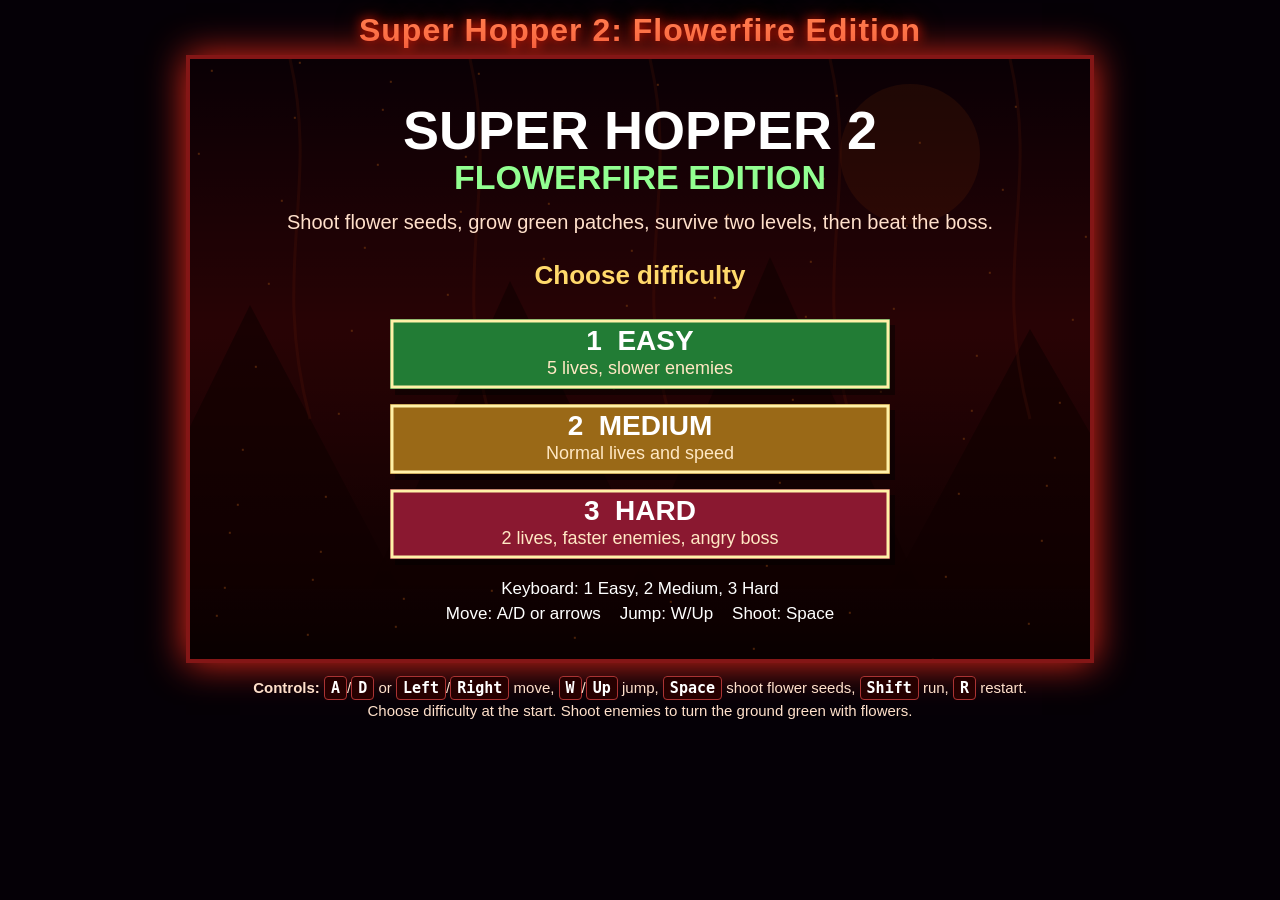
==== game.html @ 4d59dce2 "game" ====
<!doctype html>
<html>
<head>
  <meta charset="utf-8">
  <title>Super Hopper 2 - Flowerfire Edition</title>
  <style>
    body {
      margin: 0;
      background: #050006;
      color: white;
      font-family: Arial, sans-serif;
      text-align: center;
    }

    h1 {
      margin: 12px 0 6px;
      color: #ff7a4d;
      text-shadow: 0 0 12px #ff1d00, 0 0 24px #551100;
      letter-spacing: 1px;
    }

    canvas {
      background: #160006;
      border: 4px solid #841616;
      box-shadow: 0 0 35px #e6291a;
      max-width: 96vw;
      height: auto;
      image-rendering: auto;
    }

    .help {
      margin: 10px auto 18px;
      max-width: 900px;
      color: #ffe0cb;
      line-height: 1.45;
      font-size: 15px;
    }

    kbd {
      background: #260000;
      border: 1px solid #aa3333;
      border-radius: 4px;
      padding: 2px 6px;
      color: white;
      font-weight: bold;
    }
  </style>
</head>
<body>
  <h1>Super Hopper 2: Flowerfire Edition</h1>

  <canvas id="game" width="900" height="600"></canvas>

  <div class="help">
    <b>Controls:</b>
    <kbd>A</kbd>/<kbd>D</kbd> or <kbd>Left</kbd>/<kbd>Right</kbd> move,
    <kbd>W</kbd>/<kbd>Up</kbd> jump,
    <kbd>Space</kbd> shoot flower seeds,
    <kbd>Shift</kbd> run,
    <kbd>R</kbd> restart.
    <br>
    Choose difficulty at the start. Shoot enemies to turn the ground green with flowers.
  </div>

<script>
var canvas = document.getElementById("game");
var ctx = canvas.getContext("2d");

var W = 900;
var H = 600;
var TILE = 40;

var GRAVITY = 0.62;
var MAX_FALL = 15;
var WALK = 4.1;
var RUN = 6.2;
var JUMP = -15.4;
var FLOWER_SPEED = 9.8;

var CONFIGS = {
  easy: {
    label: "Easy",
    lives: 5,
    enemySpeed: 0.82,
    enemyCrowd: 0.72,
    trapCrowd: 0.65,
    enemySense: 500,
    bossHp: 8,
    bossSpeed: 1.15,
    bossCooldown: 100,
    shotSpeed: 4.4
  },
  medium: {
    label: "Medium",
    lives: 3,
    enemySpeed: 1.0,
    enemyCrowd: 1.0,
    trapCrowd: 1.0,
    enemySense: 620,
    bossHp: 10,
    bossSpeed: 1.55,
    bossCooldown: 78,
    shotSpeed: 5.2
  },
  hard: {
    label: "Hard",
    lives: 2,
    enemySpeed: 1.22,
    enemyCrowd: 1.32,
    trapCrowd: 1.25,
    enemySense: 760,
    bossHp: 13,
    bossSpeed: 1.95,
    bossCooldown: 58,
    shotSpeed: 6.0
  }
};

var keys = {};
var jumpPressed = false;
var shootPressed = false;

var state = "menu";
var level = 1;
var difficultyName = "";
var config = null;

var player;
var solids = [];
var coins = [];
var enemies = [];
var traps = [];
var flowerShots = [];
var enemyShots = [];
var gardens = [];
var boss = null;
var flag = null;

var cam = 0;
var score = 0;
var lives = 3;
var timer = 0;
var frame = 0;
var levelWidth = 900;
var levelStartScore = 0;

var menuButtons = [];

window.addEventListener("keydown", function(e) {
  keys[e.code] = true;

  if (e.code === "ArrowUp" || e.code === "KeyW") {
    jumpPressed = true;
  }

  if (e.code === "Space") {
    shootPressed = true;
  }

  if (state === "menu") {
    if (e.code === "Digit1" || e.code === "Numpad1") startDifficulty("easy");
    if (e.code === "Digit2" || e.code === "Numpad2") startDifficulty("medium");
    if (e.code === "Digit3" || e.code === "Numpad3") startDifficulty("hard");
  }

  if (e.code === "KeyR" && state !== "menu") {
    newGame(difficultyName || "medium");
  }

  if (
    e.code === "Space" ||
    e.code === "ArrowUp" ||
    e.code === "ArrowLeft" ||
    e.code === "ArrowRight"
  ) {
    e.preventDefault();
  }
});

window.addEventListener("keyup", function(e) {
  keys[e.code] = false;
});

canvas.addEventListener("click", function(e) {
  if (state !== "menu") return;

  var bounds = canvas.getBoundingClientRect();
  var mx = (e.clientX - bounds.left) * W / bounds.width;
  var my = (e.clientY - bounds.top) * H / bounds.height;

  for (var i = 0; i < menuButtons.length; i++) {
    var b = menuButtons[i];
    if (mx >= b.x && mx <= b.x + b.w && my >= b.y && my <= b.y + b.h) {
      startDifficulty(b.name);
      return;
    }
  }
});

function startDifficulty(name) {
  difficultyName = name;
  config = CONFIGS[name];
  newGame(name);
}

function rect(x, y, w, h, kind) {
  return {
    x: x,
    y: y,
    w: w,
    h: h,
    kind: kind || "solid"
  };
}

function hit(a, b) {
  return (
    a.x < b.x + b.w &&
    a.x + a.w > b.x &&
    a.y < b.y + b.h &&
    a.y + a.h > b.y
  );
}

function clamp(v, a, b) {
  return Math.max(a, Math.min(b, v));
}

function sign(v) {
  if (v < 0) return -1;
  if (v > 0) return 1;
  return 0;
}

function randFrom(n) {
  return Math.abs(Math.sin(n * 12.9898) * 43758.5453) % 1;
}

function makePlayer() {
  return {
    x: 80,
    y: 420,
    w: 28,
    h: 36,
    vx: 0,
    vy: 0,
    onGround: false,
    facing: 1,
    jumpBuffer: 0,
    coyote: 0,
    shootCooldown: 0
  };
}

function newGame(name) {
  difficultyName = name;
  config = CONFIGS[name];

  level = 1;
  score = 0;
  lives = config.lives;

  loadLevel();
}

function loadLevel() {
  player = makePlayer();

  solids = [];
  coins = [];
  enemies = [];
  traps = [];
  flowerShots = [];
  enemyShots = [];
  gardens = [];
  boss = null;
  flag = null;
  cam = 0;
  timer = 0;
  frame = frame || 0;
  state = "play";
  levelStartScore = score;

  if (level === 1) {
    buildLevelOne();
  } else if (level === 2) {
    buildLevelTwo();
  } else {
    buildBossLevel();
  }
}

function addSolid(x, y, w, h, kind) {
  solids.push(rect(x, y, w, h, kind));
}

function isGapColumn(c, gaps) {
  for (var i = 0; i < gaps.length; i++) {
    if (c >= gaps[i][0] && c < gaps[i][1]) return true;
  }
  return false;
}

function addGround(cols, gaps) {
  for (var c = 0; c < cols; c++) {
    if (!isGapColumn(c, gaps)) {
      addSolid(c * TILE, 520, TILE, TILE, "ground");
      addSolid(c * TILE, 560, TILE, TILE, "deep");
    }
  }
}

function addPlatform(col, y, length, kind) {
  for (var i = 0; i < length; i++) {
    addSolid((col + i) * TILE, y, TILE, TILE, kind || "platform");
  }
}

function addCoin(col, y) {
  coins.push(rect(col * TILE + 12, y, 16, 20, "coin"));
}

function addTrap(x, y) {
  traps.push({
    x: x,
    y: y,
    w: 38,
    h: 54,
    phase: Math.floor(x + y) % 100,
    alive: true
  });
}

function spawnEnemy(x, y, type) {
  var small = type !== "big";
  var w = small ? 24 : 32;
  var h = small ? 24 : 32;

  enemies.push({
    x: x,
    y: y,
    w: w,
    h: h,
    vx: 0,
    vy: 0,
    onGround: false,
    patrolDir: randFrom(x + y) > 0.5 ? 1 : -1,
    speed: (small ? 1.35 : 1.05) * config.enemySpeed * (0.9 + randFrom(x) * 0.28),
    alive: true,
    type: small ? "small" : "big",
    anim: Math.floor(randFrom(x * 2 + y) * 100),
    hitWall: false
  });
}

function addEnemyCluster(col, count, y) {
  var n = Math.max(1, Math.round(count * config.enemyCrowd));
  for (var i = 0; i < n; i++) {
    spawnEnemy((col + i * 0.82) * TILE, y || 470, "small");
  }
}

function addConfiguredTraps(list) {
  var limit = Math.ceil(list.length * config.trapCrowd);
  for (var i = 0; i < limit; i++) {
    addTrap(list[i][0], list[i][1]);
  }
}

function buildLevelOne() {
  var cols = 140;
  levelWidth = cols * TILE;

  var gaps = [
    [20, 23],
    [48, 51],
    [78, 81],
    [109, 112]
  ];

  addGround(cols, gaps);

  var platforms = [
    [6, 424, 4],
    [13, 360, 3],
    [24, 430, 4],
    [30, 325, 4],
    [38, 390, 5],
    [55, 400, 5],
    [63, 304, 3],
    [72, 420, 4],
    [84, 355, 5],
    [95, 300, 4],
    [114, 390, 4],
    [124, 320, 5]
  ];

  for (var i = 0; i < platforms.length; i++) {
    addPlatform(platforms[i][0], platforms[i][1], platforms[i][2], "platform");
  }

  var coinPlaces = [
    [7, 372], [8, 372], [14, 310], [15, 310],
    [25, 382], [26, 382], [31, 275], [32, 275],
    [39, 340], [40, 340], [56, 350], [57, 350],
    [63, 255], [64, 255], [73, 370], [74, 370],
    [85, 305], [86, 305], [96, 250], [97, 250],
    [115, 340], [116, 340], [125, 270], [126, 270],
    [21, 455], [49, 455], [79, 455], [110, 455]
  ];

  for (i = 0; i < coinPlaces.length; i++) {
    addCoin(coinPlaces[i][0], coinPlaces[i][1]);
  }

  var clusters = [
    [9, 3], [16, 3], [26, 4], [35, 4],
    [42, 5], [53, 5], [61, 3], [69, 5],
    [75, 3], [83, 6], [91, 5], [101, 6],
    [114, 4], [121, 5], [130, 4]
  ];

  for (i = 0; i < clusters.length; i++) {
    addEnemyCluster(clusters[i][0], clusters[i][1], 468);
  }

  spawnEnemy(14 * TILE, 310, "small");
  spawnEnemy(31 * TILE, 276, "small");
  spawnEnemy(56 * TILE, 350, "small");
  spawnEnemy(85 * TILE, 305, "small");
  spawnEnemy(96 * TILE, 250, "small");
  spawnEnemy(124 * TILE, 270, "small");

  addConfiguredTraps([
    [18 * TILE + 4, 466],
    [37 * TILE + 4, 466],
    [58 * TILE + 4, 346],
    [67 * TILE + 4, 466],
    [88 * TILE + 4, 466],
    [98 * TILE + 4, 246],
    [118 * TILE + 4, 466],
    [128 * TILE + 4, 266]
  ]);

  flag = rect(134 * TILE + 16, 180, 10, 340, "flag");
}

function buildLevelTwo() {
  var cols = 160;
  levelWidth = cols * TILE;

  var gaps = [
    [14, 17],
    [35, 38],
    [62, 65],
    [82, 86],
    [108, 112],
    [136, 139]
  ];

  addGround(cols, gaps);

  var platforms = [
    [5, 390, 5],
    [20, 430, 4],
    [26, 330, 5],
    [42, 390, 4],
    [50, 295, 4],
    [68, 420, 5],
    [76, 340, 5],
    [91, 405, 4],
    [99, 300, 5],
    [116, 380, 4],
    [124, 260, 4],
    [143, 395, 6],
    [151, 310, 4]
  ];

  for (var i = 0; i < platforms.length; i++) {
    addPlatform(platforms[i][0], platforms[i][1], platforms[i][2], "platform2");
  }

  var coinPlaces = [
    [6, 340], [7, 340], [21, 380], [22, 380],
    [27, 280], [28, 280], [43, 340], [44, 340],
    [51, 245], [52, 245], [69, 370], [70, 370],
    [77, 290], [78, 290], [92, 355], [93, 355],
    [100, 250], [101, 250], [117, 330], [118, 330],
    [125, 210], [126, 210], [144, 345], [145, 345],
    [152, 260], [153, 260],
    [15, 455], [36, 455], [63, 455], [83, 455],
    [109, 455], [137, 455]
  ];

  for (i = 0; i < coinPlaces.length; i++) {
    addCoin(coinPlaces[i][0], coinPlaces[i][1]);
  }

  var clusters = [
    [8, 5], [18, 4], [24, 5], [31, 5],
    [40, 6], [47, 5], [55, 6], [67, 7],
    [74, 5], [88, 7], [96, 6], [104, 5],
    [115, 7], [122, 6], [130, 6], [141, 7],
    [150, 5]
  ];

  for (i = 0; i < clusters.length; i++) {
    addEnemyCluster(clusters[i][0], clusters[i][1], 468);
  }

  spawnEnemy(27 * TILE, 280, "small");
  spawnEnemy(51 * TILE, 245, "small");
  spawnEnemy(77 * TILE, 290, "small");
  spawnEnemy(100 * TILE, 250, "small");
  spawnEnemy(125 * TILE, 210, "small");
  spawnEnemy(152 * TILE, 260, "small");

  addConfiguredTraps([
    [12 * TILE + 4, 466],
    [29 * TILE + 4, 276],
    [41 * TILE + 4, 466],
    [52 * TILE + 4, 241],
    [59 * TILE + 4, 466],
    [72 * TILE + 4, 466],
    [79 * TILE + 4, 286],
    [94 * TILE + 4, 466],
    [102 * TILE + 4, 246],
    [122 * TILE + 4, 466],
    [126 * TILE + 4, 206],
    [133 * TILE + 4, 466],
    [147 * TILE + 4, 341],
    [154 * TILE + 4, 466]
  ]);

  flag = rect(156 * TILE + 16, 180, 10, 340, "flag");
}

function buildBossLevel() {
  levelWidth = 1200;
  player.x = 90;
  player.y = 420;

  for (var c = 0; c < 30; c++) {
    addSolid(c * TILE, 520, TILE, TILE, "ground");
    addSolid(c * TILE, 560, TILE, TILE, "deep");
  }

  for (var r = 0; r < 13; r++) {
    addSolid(0, r * TILE, TILE, TILE, "wall");
    addSolid(29 * TILE, r * TILE, TILE, TILE, "wall");
  }

  addPlatform(5, 400, 4, "platform2");
  addPlatform(20, 400, 4, "platform2");
  addPlatform(11, 300, 5, "platform2");
  addPlatform(3, 245, 3, "platform");
  addPlatform(23, 245, 3, "platform");

  addCoin(5, 350);
  addCoin(6, 350);
  addCoin(21, 350);
  addCoin(22, 350);
  addCoin(12, 250);
  addCoin(13, 250);
  addCoin(14, 250);

  addTrap(440, 466);
  addTrap(710, 466);
  addTrap(510, 246);

  spawnEnemy(305, 468, "small");
  spawnEnemy(350, 468, "small");
  spawnEnemy(790, 468, "small");
  spawnEnemy(835, 468, "small");

  boss = {
    x: 850,
    y: 405,
    w: 102,
    h: 115,
    vx: -1.2,
    hp: config.bossHp,
    maxHp: config.bossHp,
    cooldown: 80,
    inv: 0,
    dead: false,
    deathTimer: 130,
    summonTimer: 200
  };
}

function moveEntity(e, dx, dy) {
  var i;
  var s;

  if (dx !== 0) {
    e.x += dx;

    for (i = 0; i < solids.length; i++) {
      s = solids[i];

      if (hit(e, s)) {
        if (dx > 0) {
          e.x = s.x - e.w;
        } else {
          e.x = s.x + s.w;
        }

        e.vx = 0;
        e.hitWall = true;
      }
    }
  }

  if (dy !== 0) {
    e.y += dy;
    e.onGround = false;

    for (i = 0; i < solids.length; i++) {
      s = solids[i];

      if (hit(e, s)) {
        if (dy > 0) {
          e.y = s.y - e.h;
          e.onGround = true;
        } else {
          e.y = s.y + s.h;
        }

        e.vy = 0;
      }
    }
  }
}

function pointHitsSolid(x, y) {
  for (var i = 0; i < solids.length; i++) {
    var s = solids[i];
    if (x >= s.x && x <= s.x + s.w && y >= s.y && y <= s.y + s.h) {
      return true;
    }
  }

  return false;
}

function hasGroundAhead(e, dir) {
  var footX = dir > 0 ? e.x + e.w + 5 : e.x - 5;
  var footY = e.y + e.h + 12;
  return pointHitsSolid(footX, footY);
}

function surfaceBelow(x, y) {
  var best = 999999;

  for (var i = 0; i < solids.length; i++) {
    var s = solids[i];

    if (x >= s.x - 4 && x <= s.x + s.w + 4 && s.y >= y - 8 && s.y < best) {
      best = s.y;
    }
  }

  if (best === 999999) return y;
  return best;
}

function createGarden(cx, cy) {
  var sy = surfaceBelow(cx, cy - 20);
  var width = 100 + Math.floor(randFrom(cx + frame) * 55);

  gardens.push({
    x: cx - width / 2,
    y: sy,
    w: width,
    seed: Math.floor(cx * 7 + cy * 3 + frame)
  });

  if (gardens.length > 100) {
    gardens.shift();
  }
}

function updatePlayer() {
  var speed = keys.ShiftLeft || keys.ShiftRight ? RUN : WALK;

  var left = keys.ArrowLeft || keys.KeyA;
  var right = keys.ArrowRight || keys.KeyD;

  var target = 0;

  if (left) target -= speed;
  if (right) target += speed;

  if (target > player.vx) {
    player.vx = Math.min(player.vx + 0.65, target);
  } else if (target < player.vx) {
    player.vx = Math.max(player.vx - 0.65, target);
  } else {
    player.vx *= 0.82;
  }

  if (target > 0) player.facing = 1;
  if (target < 0) player.facing = -1;

  if (player.onGround) {
    player.coyote = 7;
  } else {
    player.coyote--;
  }

  if (jumpPressed) {
    player.jumpBuffer = 8;
  } else {
    player.jumpBuffer--;
  }

  if (player.jumpBuffer > 0 && player.coyote > 0) {
    player.vy = JUMP;
    player.jumpBuffer = 0;
    player.coyote = 0;
    player.onGround = false;
  }

  var jumpHeld = keys.ArrowUp || keys.KeyW;

  if (player.vy < 0 && !jumpHeld) {
    player.vy += GRAVITY * 1.25;
  }

  player.vy += GRAVITY;

  if (player.vy > MAX_FALL) {
    player.vy = MAX_FALL;
  }

  moveEntity(player, player.vx, 0);
  moveEntity(player, 0, player.vy);

  if (player.x < 40 && level === 3) player.x = 40;
  if (player.x < 0) player.x = 0;
  if (player.x + player.w > levelWidth) player.x = levelWidth - player.w;

  if (player.shootCooldown > 0) {
    player.shootCooldown--;
  }

  if ((keys.Space || shootPressed) && player.shootCooldown <= 0) {
    shootFlower();
  }
}

function shootFlower() {
  var dir = player.facing;
  var sx = dir > 0 ? player.x + player.w + 8 : player.x - 8;
  var sy = player.y + 16;

  flowerShots.push({
    x: sx,
    y: sy,
    w: 26,
    h: 16,
    vx: dir * FLOWER_SPEED,
    vy: 0,
    dir: dir,
    life: 80,
    spin: 0,
    alive: true
  });

  player.shootCooldown = 13;
}

function projectileRect(p) {
  return rect(p.x - p.w / 2, p.y - p.h / 2, p.w, p.h, "shot");
}

function killEnemy(e, byFlower) {
  if (!e.alive) return;

  e.alive = false;
  score += byFlower ? 180 : 120;

  createGarden(e.x + e.w / 2, e.y + e.h);
}

function killTrap(t) {
  if (!t.alive) return;

  t.alive = false;
  score += 250;
  createGarden(t.x + t.w / 2, t.y + t.h);
}

function updateFlowerShots() {
  for (var i = 0; i < flowerShots.length; i++) {
    var p = flowerShots[i];

    if (!p.alive) continue;

    p.x += p.vx;
    p.y += p.vy + Math.sin((frame + p.x) * 0.08) * 0.08;
    p.spin += 0.3 * p.dir;
    p.life--;

    if (p.life <= 0 || p.x < cam - 80 || p.x > cam + W + 80 || p.y < -80 || p.y > H + 80) {
      p.alive = false;
      continue;
    }

    var pr = projectileRect(p);

    for (var e = 0; e < enemies.length; e++) {
      if (enemies[e].alive && hit(pr, enemies[e])) {
        killEnemy(enemies[e], true);
        p.alive = false;
        break;
      }
    }

    if (!p.alive) continue;

    for (var t = 0; t < traps.length; t++) {
      if (traps[t].alive && hit(pr, traps[t])) {
        killTrap(traps[t]);
        p.alive = false;
        break;
      }
    }

    if (!p.alive) continue;

    if (boss && !boss.dead && hit(pr, boss)) {
      damageBoss(1);
      p.alive = false;
      continue;
    }

    for (var s = 0; s < solids.length; s++) {
      if (hit(pr, solids[s])) {
        p.alive = false;
        break;
      }
    }
  }

  flowerShots = flowerShots.filter(function(p) {
    return p.alive;
  });

  enemies = enemies.filter(function(e) {
    return e.alive;
  });

  traps = traps.filter(function(t) {
    return t.alive;
  });
}

function updateEnemies() {
  for (var i = 0; i < enemies.length; i++) {
    var e = enemies[i];

    if (!e.alive) continue;

    if (Math.abs(e.x - player.x) > 1500 && level !== 3) {
      continue;
    }

    var ecx = e.x + e.w / 2;
    var ecy = e.y + e.h / 2;
    var pcx = player.x + player.w / 2;
    var pcy = player.y + player.h / 2;

    var dx = pcx - ecx;
    var dy = pcy - ecy;

    var seesPlayer = Math.abs(dx) < config.enemySense && Math.abs(dy) < 280;
    var dir = seesPlayer ? sign(dx) : e.patrolDir;

    if (dir === 0) dir = e.patrolDir;

    if (e.onGround && !hasGroundAhead(e, dir)) {
      if (!seesPlayer || Math.abs(dx) > 70) {
        e.patrolDir *= -1;
        dir = e.patrolDir;
        e.vx *= -0.3;
      }
    }

    var targetSpeed = dir * e.speed * (seesPlayer ? 1.22 : 0.72);

    e.vx += (targetSpeed - e.vx) * 0.075;
    e.vx = clamp(e.vx, -3.2 * config.enemySpeed, 3.2 * config.enemySpeed);

    e.vy += GRAVITY;
    if (e.vy > MAX_FALL) e.vy = MAX_FALL;

    e.hitWall = false;
    moveEntity(e, e.vx, 0);

    if (e.hitWall && !seesPlayer) {
      e.patrolDir *= -1;
    }

    moveEntity(e, 0, e.vy);

    if (e.y > H + 200) {
      e.alive = false;
      continue;
    }

    if (hit(player, e)) {
      var stomp = player.vy > 0 && player.y + player.h - e.y < 22;

      if (stomp) {
        killEnemy(e, false);
        player.vy = -9.5;
      } else {
        loseLife();
        return;
      }
    }
  }

  enemies = enemies.filter(function(e) {
    return e.alive;
  });
}

function trapOpenAmount(t) {
  return (Math.sin((frame + t.phase) / 18) + 1) / 2;
}

function updateTraps() {
  for (var i = 0; i < traps.length; i++) {
    var t = traps[i];
    if (!t.alive) continue;

    var open = trapOpenAmount(t);
    var danger = rect(t.x + 4, t.y + 10, t.w - 8, t.h - 10, "trap");

    if (open > 0.36 && hit(player, danger)) {
      loseLife();
      return;
    }
  }
}

function updateCoins() {
  for (var i = coins.length - 1; i >= 0; i--) {
    if (hit(player, coins[i])) {
      coins.splice(i, 1);
      score += 100;
    }
  }
}

function updateBoss() {
  if (!boss) return;

  if (boss.dead) {
    boss.deathTimer--;

    if (boss.deathTimer % 18 === 0) {
      createGarden(
        boss.x + 15 + randFrom(boss.deathTimer) * boss.w,
        boss.y + boss.h
      );
    }

    if (boss.deathTimer <= 0) {
      state = "win";
      score += 3000;
    }

    return;
  }

  if (boss.inv > 0) boss.inv--;

  var pcx = player.x + player.w / 2;
  var bcx = boss.x + boss.w / 2;
  var dir = pcx < bcx ? -1 : 1;

  var desired = dir * config.bossSpeed;
  boss.vx += (desired - boss.vx) * 0.035;
  boss.vx = clamp(boss.vx, -2.8, 2.8);

  boss.x += boss.vx;

  if (boss.x < 55) {
    boss.x = 55;
    boss.vx = Math.abs(boss.vx);
  }

  if (boss.x + boss.w > levelWidth - 55) {
    boss.x = levelWidth - 55 - boss.w;
    boss.vx = -Math.abs(boss.vx);
  }

  boss.cooldown--;

  if (boss.cooldown <= 0) {
    shootBoss();
    var hurtFactor = boss.hp < boss.maxHp / 2 ? 0.72 : 1;
    boss.cooldown = Math.floor(config.bossCooldown * hurtFactor);
  }

  boss.summonTimer--;

  if (boss.hp <= boss.maxHp * 0.55 && boss.summonTimer <= 0) {
    spawnEnemy(boss.x + boss.w / 2 - 30, 468, "small");
    spawnEnemy(boss.x + boss.w / 2 + 15, 468, "small");
    boss.summonTimer = difficultyName === "hard" ? 150 : 210;
  }

  if (hit(player, boss)) {
    var stomp = player.vy > 0 && player.y + player.h - boss.y < 34;

    if (stomp) {
      player.vy = -12;
      damageBoss(1);
    } else if (boss.inv <= 0) {
      loseLife();
      return;
    }
  }
}

function damageBoss(amount) {
  if (!boss || boss.dead || boss.inv > 0) return;

  boss.hp -= amount;
  boss.inv = 18;
  score += 420;

  if (boss.hp <= 0) {
    boss.hp = 0;
    boss.dead = true;
    boss.deathTimer = 130;
    enemyShots = [];
    enemies = [];
    traps = [];

    createGarden(boss.x + boss.w * 0.25, boss.y + boss.h);
    createGarden(boss.x + boss.w * 0.5, boss.y + boss.h);
    createGarden(boss.x + boss.w * 0.75, boss.y + boss.h);
  }
}

function shootBoss() {
  if (!boss || boss.dead) return;

  var bx = boss.x + boss.w / 2;
  var by = boss.y + 47;
  var px = player.x + player.w / 2;
  var py = player.y + player.h / 2;

  var angle = Math.atan2(py - by, px - bx);
  var spreads;

  if (boss.hp > boss.maxHp * 0.65) {
    spreads = [0];
  } else if (boss.hp > boss.maxHp * 0.35) {
    spreads = [-0.22, 0, 0.22];
  } else {
    spreads = [-0.42, -0.21, 0, 0.21, 0.42];
  }

  if (difficultyName === "hard" && boss.hp <= boss.maxHp * 0.55) {
    spreads.push(-0.62);
    spreads.push(0.62);
  }

  for (var i = 0; i < spreads.length; i++) {
    var a = angle + spreads[i];

    enemyShots.push({
      x: bx,
      y: by,
      r: 8,
      vx: Math.cos(a) * config.shotSpeed,
      vy: Math.sin(a) * config.shotSpeed,
      life: 160,
      alive: true
    });
  }
}

function updateEnemyShots() {
  for (var i = 0; i < enemyShots.length; i++) {
    var b = enemyShots[i];

    if (!b.alive) continue;

    b.x += b.vx;
    b.y += b.vy;
    b.life--;

    if (b.life <= 0 || b.x < -80 || b.x > levelWidth + 80 || b.y < -80 || b.y > H + 80) {
      b.alive = false;
      continue;
    }

    var br = rect(b.x - b.r, b.y - b.r, b.r * 2, b.r * 2, "enemyShot");

    if (hit(player, br)) {
      loseLife();
      return;
    }

    for (var s = 0; s < solids.length; s++) {
      if (hit(br, solids[s])) {
        b.alive = false;
        break;
      }
    }
  }

  enemyShots = enemyShots.filter(function(b) {
    return b.alive;
  });
}

function loseLife() {
  if (state !== "play") return;

  lives--;

  if (lives <= 0) {
    state = "gameover";
  } else {
    score = levelStartScore;
    state = "dead";
    timer = 80;
    player.vy = -10;
  }
}

function update() {
  frame++;

  if (state === "menu") {
    jumpPressed = false;
    shootPressed = false;
    return;
  }

  if (state === "play") {
    updatePlayer();

    if (state !== "play") return;

    updateFlowerShots();
    updateCoins();
    updateTraps();

    if (state !== "play") return;

    updateEnemies();

    if (state !== "play") return;

    updateBoss();
    updateEnemyShots();

    if (state !== "play") return;

    if (flag && hit(player, flag)) {
      state = "levelclear";
      timer = 115;
      score += 1000 + level * 500;
    }

    if (player.y > H + 120) {
      loseLife();
    }
  } else if (state === "dead") {
    timer--;
    player.vy += GRAVITY;
    player.y += player.vy;

    if (timer <= 0) {
      loadLevel();
    }
  } else if (state === "levelclear") {
    timer--;

    if (timer <= 0) {
      level++;
      loadLevel();
    }
  }

  if (player) {
    cam = player.x - W / 3;
    cam = clamp(cam, 0, Math.max(0, levelWidth - W));
  }

  jumpPressed = false;
  shootPressed = false;
}

function drawBackground() {
  var mode = level || 1;

  var g = ctx.createLinearGradient(0, 0, 0, H);

  if (mode === 1) {
    g.addColorStop(0, "#16000b");
    g.addColorStop(0.45, "#5a070b");
    g.addColorStop(1, "#140000");
  } else if (mode === 2) {
    g.addColorStop(0, "#10001d");
    g.addColorStop(0.45, "#401060");
    g.addColorStop(1, "#08200f");
  } else {
    g.addColorStop(0, "#050008");
    g.addColorStop(0.5, "#230024");
    g.addColorStop(1, "#080000");
  }

  ctx.fillStyle = g;
  ctx.fillRect(0, 0, W, H);

  ctx.save();
  ctx.translate(-cam * 0.08, 0);

  ctx.fillStyle = mode === 2 ? "rgba(70, 180, 90, 0.14)" : "rgba(255, 90, 20, 0.18)";
  ctx.beginPath();
  ctx.arc(720, 95, 70, 0, Math.PI * 2);
  ctx.fill();

  ctx.fillStyle = mode === 2 ? "rgba(0, 40, 24, 0.55)" : "rgba(35, 0, 0, 0.62)";

  for (var i = 0; i < 16; i++) {
    var x = i * 260 - 200;
    var peak = 270 - (i % 4) * 24;

    ctx.beginPath();
    ctx.moveTo(x - 140, 530);
    ctx.lineTo(x, peak);
    ctx.lineTo(x + 150, 530);
    ctx.closePath();
    ctx.fill();
  }

  ctx.restore();

  ctx.save();
  ctx.translate(-cam * 0.18, 0);

  for (i = 0; i < 18; i++) {
    var vx = i * 180 - 80;
    ctx.strokeStyle = mode === 2 ? "rgba(40, 190, 80, 0.20)" : "rgba(255, 72, 20, 0.16)";
    ctx.lineWidth = 3;
    ctx.beginPath();
    ctx.moveTo(vx, 0);
    ctx.bezierCurveTo(vx + 30, 130, vx - 20, 210, vx + 20, 360);
    ctx.stroke();
  }

  ctx.restore();

  for (i = 0; i < 90; i++) {
    var sx = (i * 83 + frame * 0.38) % W;
    var sy = (i * 47 - frame * 0.65) % H;
    if (sy < 0) sy += H;

    if (mode === 2) {
      ctx.fillStyle = "rgba(145, 255, 155, 0.48)";
    } else {
      ctx.fillStyle = "rgba(255, 120, 30, 0.62)";
    }

    ctx.fillRect(sx, sy, 2, 2);
  }
}

function drawWorld() {
  drawSolids();
  drawGardens();
  drawCoins();
  drawTraps();

  if (flag) {
    drawFlag();
  }

  for (var i = 0; i < enemies.length; i++) {
    drawEnemy(enemies[i]);
  }

  if (boss) {
    drawBoss();
  }

  for (i = 0; i < flowerShots.length; i++) {
    drawFlowerShot(flowerShots[i]);
  }

  for (i = 0; i < enemyShots.length; i++) {
    drawEnemyShot(enemyShots[i]);
  }

  drawPlayer();
}

function drawSolids() {
  for (var i = 0; i < solids.length; i++) {
    var s = solids[i];

    if (s.x + s.w < cam - 60 || s.x > cam + W + 60) continue;

    var x = Math.round(s.x - cam);
    var y = Math.round(s.y);
    var r = randFrom(s.x * 0.1 + s.y);

    if (s.kind === "ground") {
      ctx.fillStyle = level === 2 ? "#16351c" : "#54120c";
      ctx.fillRect(x, y, s.w, s.h);

      ctx.fillStyle = level === 2 ? "#39b95a" : "#ff4a16";
      ctx.fillRect(x, y, s.w, 7);

      ctx.fillStyle = level === 2 ? "#276b33" : "#8a2114";
      ctx.fillRect(x, y + 7, s.w, s.h - 7);

      ctx.strokeStyle = level === 2 ? "#7cff93" : "#ff8d44";
      ctx.lineWidth = 1;
      ctx.strokeRect(x + 0.5, y + 0.5, s.w - 1, s.h - 1);

      drawTileCracks(x, y, s.w, s.h, r);
    } else if (s.kind === "deep") {
      ctx.fillStyle = level === 2 ? "#0c1d12" : "#240704";
      ctx.fillRect(x, y, s.w, s.h);

      ctx.strokeStyle = level === 2 ? "#143b1f" : "#55110b";
      ctx.strokeRect(x, y, s.w, s.h);
    } else if (s.kind === "wall") {
      ctx.fillStyle = "#190019";
      ctx.fillRect(x, y, s.w, s.h);

      ctx.strokeStyle = "#6b1d76";
      ctx.strokeRect(x, y, s.w, s.h);

      drawTileCracks(x, y, s.w, s.h, r);
    } else {
      ctx.fillStyle = s.kind === "platform2" ? "#284121" : "#4a1117";
      ctx.fillRect(x, y, s.w, s.h);

      ctx.fillStyle = s.kind === "platform2" ? "#45c968" : "#ff5c36";
      ctx.fillRect(x, y, s.w, 6);

      ctx.strokeStyle = s.kind === "platform2" ? "#8cff9f" : "#ffa07d";
      ctx.strokeRect(x + 1, y + 1, s.w - 2, s.h - 2);

      drawTileCracks(x, y, s.w, s.h, r);
    }
  }
}

function drawTileCracks(x, y, w, h, r) {
  ctx.strokeStyle = "rgba(0,0,0,0.32)";
  ctx.lineWidth = 2;

  ctx.beginPath();
  ctx.moveTo(x + 8 + r * 8, y + 16);
  ctx.lineTo(x + 18 + r * 7, y + 22);
  ctx.lineTo(x + 15 + r * 5, y + 30);
  ctx.stroke();

  ctx.strokeStyle = "rgba(255,255,255,0.08)";
  ctx.lineWidth = 1;
  ctx.beginPath();
  ctx.moveTo(x + 3, y + 10);
  ctx.lineTo(x + w - 5, y + 8);
  ctx.stroke();
}

function drawGardens() {
  for (var i = 0; i < gardens.length; i++) {
    var p = gardens[i];

    if (p.x + p.w < cam - 80 || p.x > cam + W + 80) continue;

    var x = p.x - cam;
    var y = p.y;

    ctx.fillStyle = "rgba(45, 220, 89, 0.85)";
    ctx.beginPath();
    ctx.ellipse(x + p.w / 2, y - 3, p.w / 2, 12, 0, 0, Math.PI * 2);
    ctx.fill();

    ctx.fillStyle = "#1b9b44";
    ctx.fillRect(x + 4, y - 8, p.w - 8, 10);

    for (var k = 0; k < 11; k++) {
      var fx = x + 8 + ((p.seed + k * 23) % Math.max(12, p.w - 18));
      var fh = 10 + ((p.seed + k * 7) % 12);
      var fy = y - 8;

      ctx.strokeStyle = "#116b2c";
      ctx.lineWidth = 2;
      ctx.beginPath();
      ctx.moveTo(fx, fy);
      ctx.lineTo(fx + Math.sin((frame + k) / 8) * 2, fy - fh);
      ctx.stroke();

      drawTinyFlower(fx + Math.sin((frame + k) / 8) * 2, fy - fh, 3 + (k % 2), k);
    }
  }
}

function drawTinyFlower(x, y, size, k) {
  var colors = ["#fff3a1", "#ff8fd6", "#ffffff", "#a8f8ff", "#ffd0a1"];
  ctx.fillStyle = colors[k % colors.length];

  for (var i = 0; i < 5; i++) {
    var a = i * Math.PI * 2 / 5;
    ctx.beginPath();
    ctx.ellipse(x + Math.cos(a) * size, y + Math.sin(a) * size, size, size * 0.65, a, 0, Math.PI * 2);
    ctx.fill();
  }

  ctx.fillStyle = "#ffe25a";
  ctx.beginPath();
  ctx.arc(x, y, size * 0.7, 0, Math.PI * 2);
  ctx.fill();
}

function drawCoins() {
  for (var i = 0; i < coins.length; i++) {
    var c = coins[i];

    if (c.x + c.w < cam || c.x > cam + W) continue;

    var cx = c.x - cam + c.w / 2;
    var cy = c.y + c.h / 2;
    var spin = Math.abs(Math.cos(frame / 12 + c.x)) * 7 + 3;

    ctx.fillStyle = "rgba(255, 190, 60, 0.25)";
    ctx.beginPath();
    ctx.arc(cx, cy, 18, 0, Math.PI * 2);
    ctx.fill();

    ctx.fillStyle = "#ffcc40";
    ctx.beginPath();
    ctx.ellipse(cx, cy, spin, 11, 0, 0, Math.PI * 2);
    ctx.fill();

    ctx.strokeStyle = "#ff5200";
    ctx.lineWidth = 2;
    ctx.stroke();

    ctx.fillStyle = "#fff29c";
    ctx.fillRect(cx - 2, cy - 7, 4, 14);
  }
}

function drawTraps() {
  for (var i = 0; i < traps.length; i++) {
    var t = traps[i];

    if (t.x + t.w < cam - 60 || t.x > cam + W + 60) continue;

    var x = t.x - cam;
    var y = t.y;
    var open = trapOpenAmount(t);
    var jaw = 6 + open * 16;

    ctx.strokeStyle = "#0f722d";
    ctx.lineWidth = 5;
    ctx.beginPath();
    ctx.moveTo(x + t.w / 2, y + t.h);
    ctx.bezierCurveTo(x + t.w / 2 - 8, y + 36, x + t.w / 2 + 9, y + 20, x + t.w / 2, y + 8);
    ctx.stroke();

    ctx.fillStyle = "#1f9d43";
    ctx.beginPath();
    ctx.ellipse(x + 9, y + 33, 10, 5, -0.5, 0, Math.PI * 2);
    ctx.ellipse(x + 29, y + 38, 10, 5, 0.5, 0, Math.PI * 2);
    ctx.fill();

    ctx.fillStyle = "#b50f3b";
    ctx.beginPath();
    ctx.ellipse(x + t.w / 2, y + 12 - jaw / 2, 20, 14, -0.25, 0, Math.PI * 2);
    ctx.fill();

    ctx.fillStyle = "#e51b50";
    ctx.beginPath();
    ctx.ellipse(x + t.w / 2, y + 20 + jaw / 2, 20, 14, 0.25, 0, Math.PI * 2);
    ctx.fill();

    ctx.fillStyle = "#fff8d8";

    for (var k = 0; k < 5; k++) {
      ctx.beginPath();
      ctx.moveTo(x + 6 + k * 7, y + 12);
      ctx.lineTo(x + 9 + k * 7, y + 19 + jaw * 0.35);
      ctx.lineTo(x + 12 + k * 7, y + 12);
      ctx.fill();

      ctx.beginPath();
      ctx.moveTo(x + 6 + k * 7, y + 21);
      ctx.lineTo(x + 9 + k * 7, y + 14 - jaw * 0.35);
      ctx.lineTo(x + 12 + k * 7, y + 21);
      ctx.fill();
    }

    ctx.fillStyle = "#641020";
    ctx.beginPath();
    ctx.ellipse(x + t.w / 2, y + 17, 9, 5 + open * 5, 0, 0, Math.PI * 2);
    ctx.fill();
  }
}

function drawFlag() {
  var fx = flag.x - cam;
  var fy = flag.y;

  ctx.fillStyle = "#2a1208";
  ctx.fillRect(fx, fy, flag.w, flag.h);

  ctx.fillStyle = "#72e074";
  ctx.beginPath();
  ctx.moveTo(fx + flag.w, fy + 18);
  ctx.lineTo(fx + flag.w + 58, fy + 36);
  ctx.lineTo(fx + flag.w, fy + 58);
  ctx.closePath();
  ctx.fill();

  ctx.fillStyle = "#fff6a8";
  ctx.font = "bold 16px Arial";
  ctx.fillText("GO", fx + flag.w + 12, fy + 43);

  ctx.fillStyle = "#35b64d";
  ctx.fillRect(fx - 12, fy + flag.h - 12, 34, 12);

  for (var i = 0; i < 5; i++) {
    drawTinyFlower(fx - 8 + i * 8, fy + flag.h - 14, 3, i);
  }
}

function drawEnemy(e) {
  if (e.x + e.w < cam - 60 || e.x > cam + W + 60) return;

  var x = Math.round(e.x - cam);
  var y = Math.round(e.y);
  var bob = Math.sin((frame + e.anim) / 8) * 2;

  ctx.fillStyle = "rgba(0,0,0,0.28)";
  ctx.beginPath();
  ctx.ellipse(x + e.w / 2, y + e.h + 3, e.w / 2, 5, 0, 0, Math.PI * 2);
  ctx.fill();

  ctx.fillStyle = e.type === "big" ? "#b91620" : "#c72726";
  ctx.beginPath();
  ctx.ellipse(x + e.w / 2, y + e.h / 2 + bob, e.w / 2, e.h / 2, 0, 0, Math.PI * 2);
  ctx.fill();

  ctx.fillStyle = "#ffbb6a";
  ctx.beginPath();
  ctx.moveTo(x + 5, y + 6 + bob);
  ctx.lineTo(x + 1, y - 5 + bob);
  ctx.lineTo(x + 13, y + 4 + bob);
  ctx.closePath();
  ctx.fill();

  ctx.beginPath();
  ctx.moveTo(x + e.w - 5, y + 6 + bob);
  ctx.lineTo(x + e.w - 1, y - 5 + bob);
  ctx.lineTo(x + e.w - 13, y + 4 + bob);
  ctx.closePath();
  ctx.fill();

  ctx.fillStyle = "#fff9de";
  ctx.beginPath();
  ctx.arc(x + e.w * 0.35, y + 10 + bob, 4, 0, Math.PI * 2);
  ctx.arc(x + e.w * 0.65, y + 10 + bob, 4, 0, Math.PI * 2);
  ctx.fill();

  var look = e.vx >= 0 ? 1 : -1;

  ctx.fillStyle = "#080000";
  ctx.beginPath();
  ctx.arc(x + e.w * 0.35 + look, y + 11 + bob, 1.8, 0, Math.PI * 2);
  ctx.arc(x + e.w * 0.65 + look, y + 11 + bob, 1.8, 0, Math.PI * 2);
  ctx.fill();

  ctx.strokeStyle = "#2b0000";
  ctx.lineWidth = 2;
  ctx.beginPath();
  ctx.moveTo(x + 7, y + e.h - 2);
  ctx.lineTo(x + 3, y + e.h + 4);
  ctx.moveTo(x + e.w - 7, y + e.h - 2);
  ctx.lineTo(x + e.w - 3, y + e.h + 4);
  ctx.stroke();
}

function drawFlowerShot(p) {
  var x = p.x - cam;
  var y = p.y;

  ctx.save();
  ctx.translate(x, y);
  ctx.rotate(p.spin);

  ctx.strokeStyle = "#2cc45a";
  ctx.lineWidth = 3;
  ctx.beginPath();
  ctx.moveTo(-12, 0);
  ctx.lineTo(8, 0);
  ctx.stroke();

  ctx.fillStyle = "#34d665";
  ctx.beginPath();
  ctx.ellipse(-3, -5, 6, 3, -0.6, 0, Math.PI * 2);
  ctx.ellipse(1, 5, 6, 3, 0.6, 0, Math.PI * 2);
  ctx.fill();

  for (var i = 0; i < 6; i++) {
    var a = i * Math.PI * 2 / 6;
    ctx.fillStyle = i % 2 === 0 ? "#fff4a5" : "#ff8bd4";
    ctx.beginPath();
    ctx.ellipse(10 + Math.cos(a) * 5, Math.sin(a) * 5, 5, 3, a, 0, Math.PI * 2);
    ctx.fill();
  }

  ctx.fillStyle = "#ffe14e";
  ctx.beginPath();
  ctx.arc(10, 0, 4, 0, Math.PI * 2);
  ctx.fill();

  ctx.restore();
}

function drawEnemyShot(b) {
  var x = b.x - cam;
  var y = b.y;

  ctx.fillStyle = "rgba(255, 44, 0, 0.28)";
  ctx.beginPath();
  ctx.arc(x, y, b.r + 7, 0, Math.PI * 2);
  ctx.fill();

  ctx.fillStyle = "#ff541c";
  ctx.beginPath();
  ctx.arc(x, y, b.r, 0, Math.PI * 2);
  ctx.fill();

  ctx.strokeStyle = "#ffd87a";
  ctx.lineWidth = 2;
  ctx.beginPath();
  ctx.moveTo(x - b.r - 4, y);
  ctx.lineTo(x + b.r + 4, y);
  ctx.moveTo(x, y - b.r - 4);
  ctx.lineTo(x, y + b.r + 4);
  ctx.stroke();
}

function drawPlayer() {
  if (!player) return;

  var x = Math.round(player.x - cam);
  var y = Math.round(player.y);
  var runAnim = Math.sin(frame / 5) * Math.min(1, Math.abs(player.vx) / RUN);
  var dir = player.facing;

  ctx.fillStyle = "rgba(0,0,0,0.28)";
  ctx.beginPath();
  ctx.ellipse(x + player.w / 2, y + player.h + 4, 17, 5, 0, 0, Math.PI * 2);
  ctx.fill();

  ctx.fillStyle = "#f1e7dc";
  ctx.fillRect(x + 5, y + 15, 18, 18);

  ctx.fillStyle = "#ff5a32";
  ctx.fillRect(x + 7, y + 18, 14, 8);

  ctx.fillStyle = "#7bdc6b";
  ctx.fillRect(x + 3, y + 14, 5, 16);

  ctx.fillStyle = "#fff3e9";
  ctx.beginPath();
  ctx.arc(x + 14, y + 9, 12, 0, Math.PI * 2);
  ctx.fill();

  ctx.fillStyle = "#ff6a3b";
  ctx.beginPath();
  ctx.ellipse(x + 14 + dir * 3, y + 9, 8, 5, 0, 0, Math.PI * 2);
  ctx.fill();

  ctx.fillStyle = "#1a0b08";
  ctx.beginPath();
  ctx.arc(x + 14 + dir * 7, y + 6, 2, 0, Math.PI * 2);
  ctx.fill();

  ctx.strokeStyle = "#1a0b08";
  ctx.lineWidth = 3;
  ctx.beginPath();
  ctx.moveTo(x + 9, y + 33);
  ctx.lineTo(x + 7 - runAnim * 5, y + 39);
  ctx.moveTo(x + 20, y + 33);
  ctx.lineTo(x + 22 + runAnim * 5, y + 39);
  ctx.stroke();

  ctx.strokeStyle = "#2fc461";
  ctx.lineWidth = 4;
  ctx.beginPath();
  ctx.moveTo(x + 16 + dir * 10, y + 20);
  ctx.lineTo(x + 16 + dir * 19, y + 17);
  ctx.stroke();

  drawTinyFlower(x + 16 + dir * 22, y + 17, 3, 2);
}

function drawBoss() {
  if (!boss) return;

  if (boss.dead && Math.floor(frame / 5) % 2 === 0) {
    drawBossHealth();
    return;
  }

  var x = Math.round(boss.x - cam);
  var y = Math.round(boss.y);

  var bodyColor = "#9e0b35";
  if (boss.hp <= boss.maxHp * 0.65) bodyColor = "#c51632";
  if (boss.hp <= boss.maxHp * 0.35) bodyColor = "#ff341a";
  if (boss.inv > 0 && Math.floor(frame / 3) % 2 === 0) bodyColor = "#fff7dc";

  ctx.fillStyle = "rgba(0,0,0,0.35)";
  ctx.beginPath();
  ctx.ellipse(x + boss.w / 2, y + boss.h + 5, 54, 9, 0, 0, Math.PI * 2);
  ctx.fill();

  ctx.fillStyle = bodyColor;
  ctx.beginPath();
  ctx.ellipse(x + boss.w / 2, y + 62, boss.w / 2, 58, 0, 0, Math.PI * 2);
  ctx.fill();

  ctx.fillStyle = "#ffbf70";
  ctx.beginPath();
  ctx.moveTo(x + 18, y + 18);
  ctx.lineTo(x + 28, y - 18);
  ctx.lineTo(x + 48, y + 24);
  ctx.closePath();
  ctx.fill();

  ctx.beginPath();
  ctx.moveTo(x + boss.w - 18, y + 18);
  ctx.lineTo(x + boss.w - 28, y - 18);
  ctx.lineTo(x + boss.w - 48, y + 24);
  ctx.closePath();
  ctx.fill();

  ctx.fillStyle = "#fff8e8";
  ctx.beginPath();
  ctx.arc(x + 36, y + 43, 11, 0, Math.PI * 2);
  ctx.arc(x + 66, y + 43, 11, 0, Math.PI * 2);
  ctx.fill();

  var look = player && player.x + player.w / 2 < boss.x + boss.w / 2 ? -2 : 2;

  ctx.fillStyle = "#ff1500";
  ctx.beginPath();
  ctx.arc(x + 37 + look, y + 44, 5, 0, Math.PI * 2);
  ctx.arc(x + 67 + look, y + 44, 5, 0, Math.PI * 2);
  ctx.fill();

  ctx.fillStyle = "#ffd35c";
  ctx.fillRect(x + 25, y + 78, 53, 12);

  ctx.fillStyle = "#2b0000";
  for (var i = 0; i < 5; i++) {
    ctx.beginPath();
    ctx.moveTo(x + 30 + i * 10, y + 90);
    ctx.lineTo(x + 34 + i * 10, y + 100);
    ctx.lineTo(x + 38 + i * 10, y + 90);
    ctx.fill();
  }

  ctx.strokeStyle = "#641020";
  ctx.lineWidth = 5;
  ctx.beginPath();
  ctx.moveTo(x + 8, y + 80);
  ctx.quadraticCurveTo(x - 30, y + 52, x + 5, y + 35);
  ctx.moveTo(x + boss.w - 8, y + 80);
  ctx.quadraticCurveTo(x + boss.w + 30, y + 52, x + boss.w - 5, y + 35);
  ctx.stroke();

  drawBossHealth();
}

function drawBossHealth() {
  if (!boss) return;

  var x = 275;
  var y = 58;
  var w = 350;
  var h = 18;

  ctx.fillStyle = "rgba(0,0,0,0.8)";
  ctx.fillRect(x - 4, y - 4, w + 8, h + 8);

  ctx.fillStyle = "#3a0010";
  ctx.fillRect(x, y, w, h);

  var ratio = boss.hp / boss.maxHp;

  ctx.fillStyle = ratio > 0.35 ? "#ff3150" : "#ff831c";
  ctx.fillRect(x, y, w * ratio, h);

  ctx.strokeStyle = "#ffd686";
  ctx.lineWidth = 2;
  ctx.strokeRect(x, y, w, h);

  ctx.fillStyle = "white";
  ctx.font = "bold 20px Arial";
  ctx.fillText("BOSS", x - 70, y + 16);
}

function drawHUD() {
  ctx.textAlign = "left";
  ctx.font = "bold 22px Arial";

  var title = "LEVEL " + level + "/3   " + config.label.toUpperCase() + "   SCORE " + score + "   LIVES " + lives;

  ctx.fillStyle = "rgba(0,0,0,0.75)";
  ctx.fillText(title, 22, 30);

  ctx.fillStyle = "#ffffff";
  ctx.fillText(title, 20, 28);

  ctx.font = "bold 17px Arial";

  var sub = "SPACE shoots flowers  |  W/UP jumps";

  if (level < 3) {
    sub += "  |  Embers left: " + coins.length;
  } else {
    sub += "  |  Defeat the garden demon";
  }

  ctx.fillStyle = "#ffe28a";
  ctx.fillText(sub, 20, 56);
}

function banner(title, sub) {
  ctx.fillStyle = "rgba(0,0,0,0.72)";
  ctx.fillRect(0, 0, W, H);

  ctx.textAlign = "center";

  ctx.font = "bold 62px Arial";
  ctx.fillStyle = "#ffffff";
  ctx.fillText(title, W / 2, H / 2 - 34);

  ctx.font = "bold 24px Arial";
  ctx.fillStyle = "#ffe28a";
  ctx.fillText(sub, W / 2, H / 2 + 28);

  ctx.textAlign = "left";
}

function drawMenu() {
  cam = 0;
  level = level || 1;

  drawBackground();

  ctx.fillStyle = "rgba(0,0,0,0.55)";
  ctx.fillRect(0, 0, W, H);

  ctx.textAlign = "center";

  ctx.font = "bold 54px Arial";
  ctx.fillStyle = "#ffffff";
  ctx.fillText("SUPER HOPPER 2", W / 2, 90);

  ctx.font = "bold 34px Arial";
  ctx.fillStyle = "#92ff91";
  ctx.fillText("FLOWERFIRE EDITION", W / 2, 130);

  ctx.font = "20px Arial";
  ctx.fillStyle = "#ffe0cb";
  ctx.fillText("Shoot flower seeds, grow green patches, survive two levels, then beat the boss.", W / 2, 170);

  ctx.font = "bold 26px Arial";
  ctx.fillStyle = "#ffd96b";
  ctx.fillText("Choose difficulty", W / 2, 225);

  menuButtons = [
    {
      name: "easy",
      label: "1  EASY",
      desc: "5 lives, slower enemies",
      x: 200,
      y: 260,
      w: 500,
      h: 70,
      color: "#227c35"
    },
    {
      name: "medium",
      label: "2  MEDIUM",
      desc: "Normal lives and speed",
      x: 200,
      y: 345,
      w: 500,
      h: 70,
      color: "#9a6917"
    },
    {
      name: "hard",
      label: "3  HARD",
      desc: "2 lives, faster enemies, angry boss",
      x: 200,
      y: 430,
      w: 500,
      h: 70,
      color: "#8a1830"
    }
  ];

  for (var i = 0; i < menuButtons.length; i++) {
    var b = menuButtons[i];

    ctx.fillStyle = "rgba(0,0,0,0.45)";
    ctx.fillRect(b.x + 5, b.y + 6, b.w, b.h);

    ctx.fillStyle = b.color;
    ctx.fillRect(b.x, b.y, b.w, b.h);

    ctx.strokeStyle = "#fff1a8";
    ctx.lineWidth = 3;
    ctx.strokeRect(b.x + 2, b.y + 2, b.w - 4, b.h - 4);

    ctx.fillStyle = "#ffffff";
    ctx.font = "bold 28px Arial";
    ctx.fillText(b.label, b.x + b.w / 2, b.y + 31);

    ctx.fillStyle = "#ffe8c4";
    ctx.font = "18px Arial";
    ctx.fillText(b.desc, b.x + b.w / 2, b.y + 55);
  }

  ctx.fillStyle = "#ffffff";
  ctx.font = "17px Arial";
  ctx.fillText("Keyboard: 1 Easy, 2 Medium, 3 Hard", W / 2, 535);
  ctx.fillText("Move: A/D or arrows    Jump: W/Up    Shoot: Space", W / 2, 560);

  ctx.textAlign = "left";
}

function draw() {
  if (state === "menu") {
    drawMenu();
    return;
  }

  drawBackground();
  drawWorld();
  drawHUD();

  if (state === "dead") {
    banner("OUCH!", "Respawning...");
  }

  if (state === "gameover") {
    banner("GAME OVER", "Press R to restart");
  }

  if (state === "levelclear") {
    if (level === 1) {
      banner("GATE BLOOMED!", "Entering Level 2...");
    } else {
      banner("BOSS DOOR OPENED!", "Entering the final arena...");
    }
  }

  if (state === "win") {
    banner("YOU WIN!", "The fire garden is restored. Press R to play again.");
  }
}

function loop() {
  update();
  draw();
  requestAnimationFrame(loop);
}

loop();
</script>
</body>
</html>
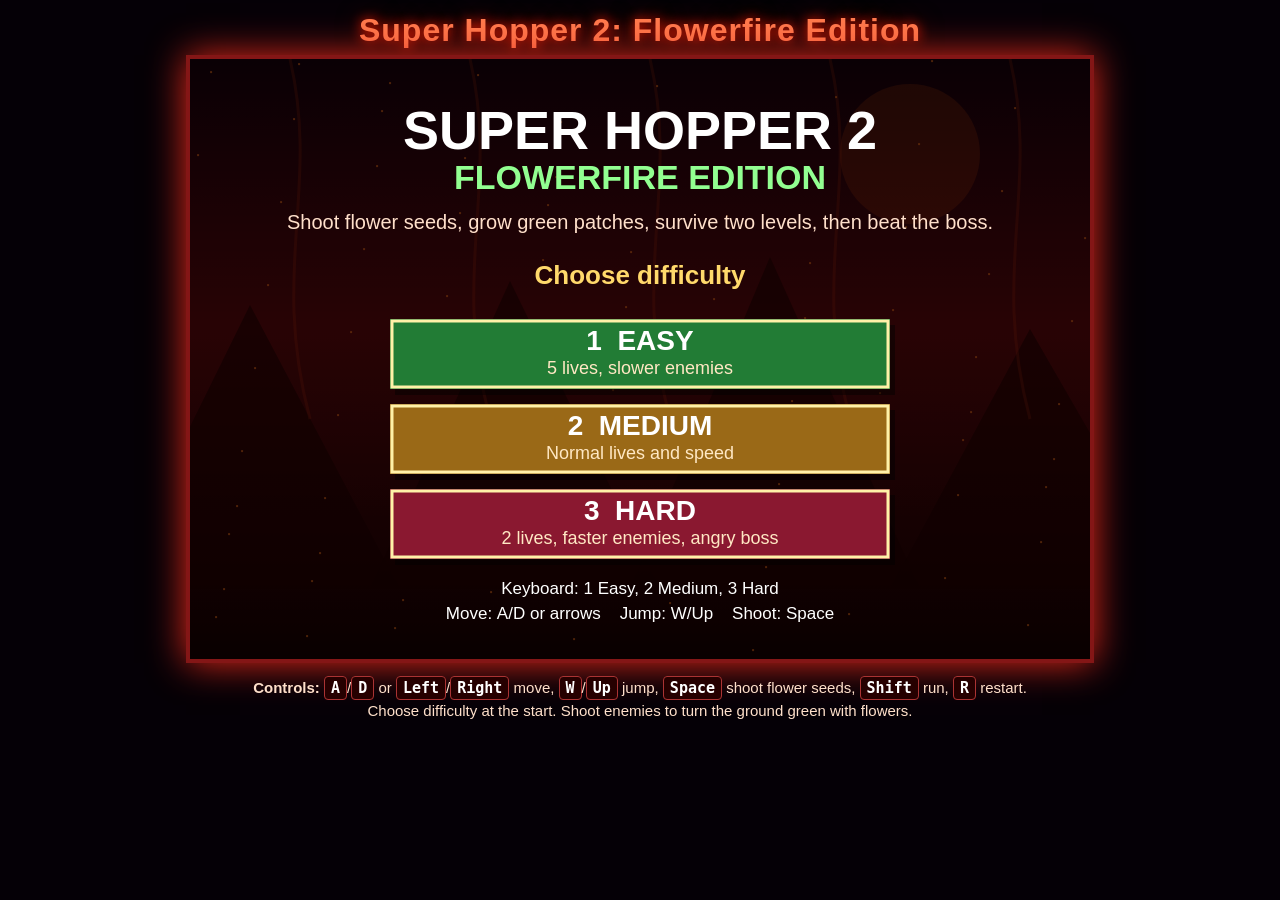
==== commit 3afd6921: "Update game.html" ====
--- a/game.html
+++ b/game.html
@@ -70,7 +70,7 @@
 var H = 600;
 var TILE = 40;
 
-var GRAVITY = 0.62;
+var GRAVITY = 0.52;
 var MAX_FALL = 15;
 var WALK = 4.1;
 var RUN = 6.2;
